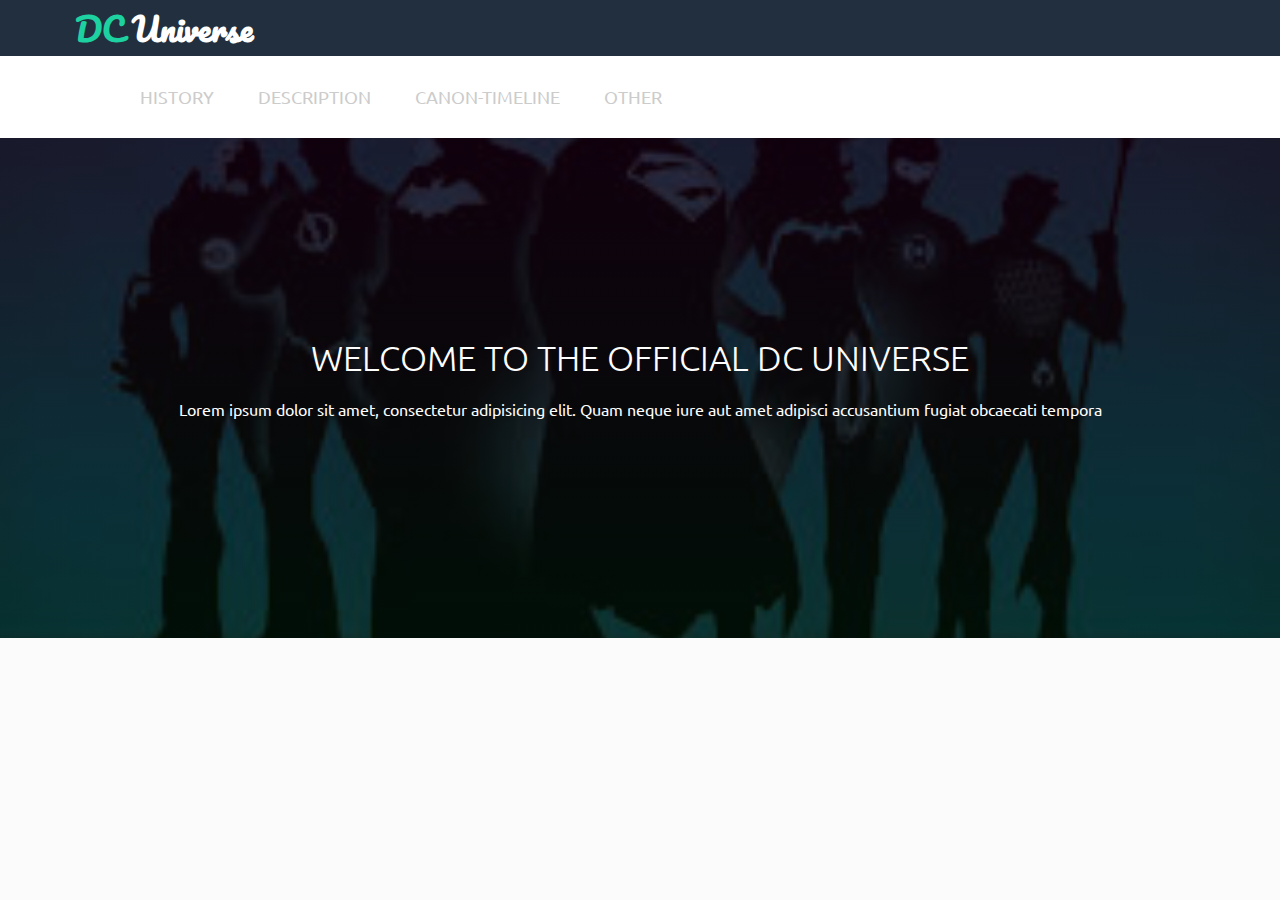
==== descri.html @ 22c5e516 "update" ====
<!DOCTYPE html>
<html lang="">
<head>
    <meta charset="utf-8">
    <meta name="viewport" content="width=device-width, initial-scale=1.0">
    <link rel="stylesheet" href="css/style.css">
    <link href="https://fonts.googleapis.com/css2?family=Pacifico&family=Ubuntu:wght@400;700&display=swap" rel="stylesheet">
    <title></title>
</head>

<body>
    <div class="container">
        <header>
            <h1 class="page-header"><span>DC</span> Universe</h1>
            <ul class="nav-menu">
                <a href="#"><li>History</li></a>
                <a href="#"><li>Description</li></a>
                <a href="#"><li>Canon-Timeline</li></a>
                <a href="#"><li>Other</li></a>
            </ul>
            <div class="header-image">
                <h2>Welcome to the Official DC Universe</h2>
                <p>Lorem ipsum dolor sit amet, consectetur adipisicing elit. Quam neque iure aut amet adipisci accusantium fugiat obcaecati tempora </p>
            </div>
        </header>
        
        <section>
            
        </section>
    </div>
</body>
</html>
---- css/style.css ----
*{
    box-sizing: border-box;
    margin: 0;
    padding: 0;  
}

body{
    font-family: 'Pacifico', cursive;
    font-family: 'Ubuntu', sans-serif;
}

li{    
    list-style: none;
    display: inline-block;
    
}

a{
    text-decoration: none;
}

.container{
    max-width: 1400px;
    margin: 0 auto;
    background-color: #fff;
}

/* -----------------------
          Header
------------------------*/
body{
    background-color: #fbfbfb;
}

.page-header {
    background-color: #222f3e;
    color: #fff;
    font-family: 'Pacifico' , cursive;
    padding-left: 70px;
}

.page-header span{
    margin-left: 5px;
    color: #1dd1a1;
}

/* Nav menu*/
.nav-menu{
    padding: 10px 0 10px 120px;
}

.nav-menu a{
    color: #ccc;
    font-size: 18px;
    text-transform: uppercase;
}

.nav-menu a:hover{
    color: #222f3e;
    font-weight: 700;
}

.nav-menu li{
    padding: 20px;
}

/* Header image*/
.header-image{
    background-image: linear-gradient(rgba(23,0,10, 0.7 ), rgba(0,20,0, 
    0.7)),url(../img/image1.jpg);
    background-size: cover;
    background-repeat: no-repeat;
    background-position: center;
    height: 500px;
    display: flex;
    justify-content: center;
    align-items: center;
    flex-direction: column;
    color: #fff;  
}

.header-image h2{
    font-weight: 300;
    text-transform: uppercase;
    font-size: 35px;
}

.header-image p{
    margin: 20px 170px;
    text-align: center;
}

/* -----------------------
        Journey ways
------------------------*/
.journey-ways{
    width: 90%;
    margin: auto;
    padding: 70px;
    padding-bottom: 40px;
}

.journey-ways h2{
    text-align: center;
    text-transform: uppercase;
    color: #222f3e;
    font-size: 35px;
    font-weight: 300;
}

.journey-ways h2 span{
    color: #1dd1a1;
    font-weight: 700;
}

#journey-explain{
    color: #222f3e;
    text-align: center;
    margin-top: 15px;
}

.travel-ways{
    display: flex;
    margin-top: 50px; 
    justify-content: space-between;
    text-align: center;
}

.ways-to-travel{
    width: 30%;
    
}

.ways-to-travel:nth-child(2) {
    margin-top: 30px;
}

.ways-to-travel h3{
    margin-top: 30px;
    text-transform: uppercase;
    color: #222f3e;
}

.ways-to-travel h3 span{
    color: #1dd1a1;
}

.ways-to-travel{
    margin-top: 10px;
    color: #222f3e;
}
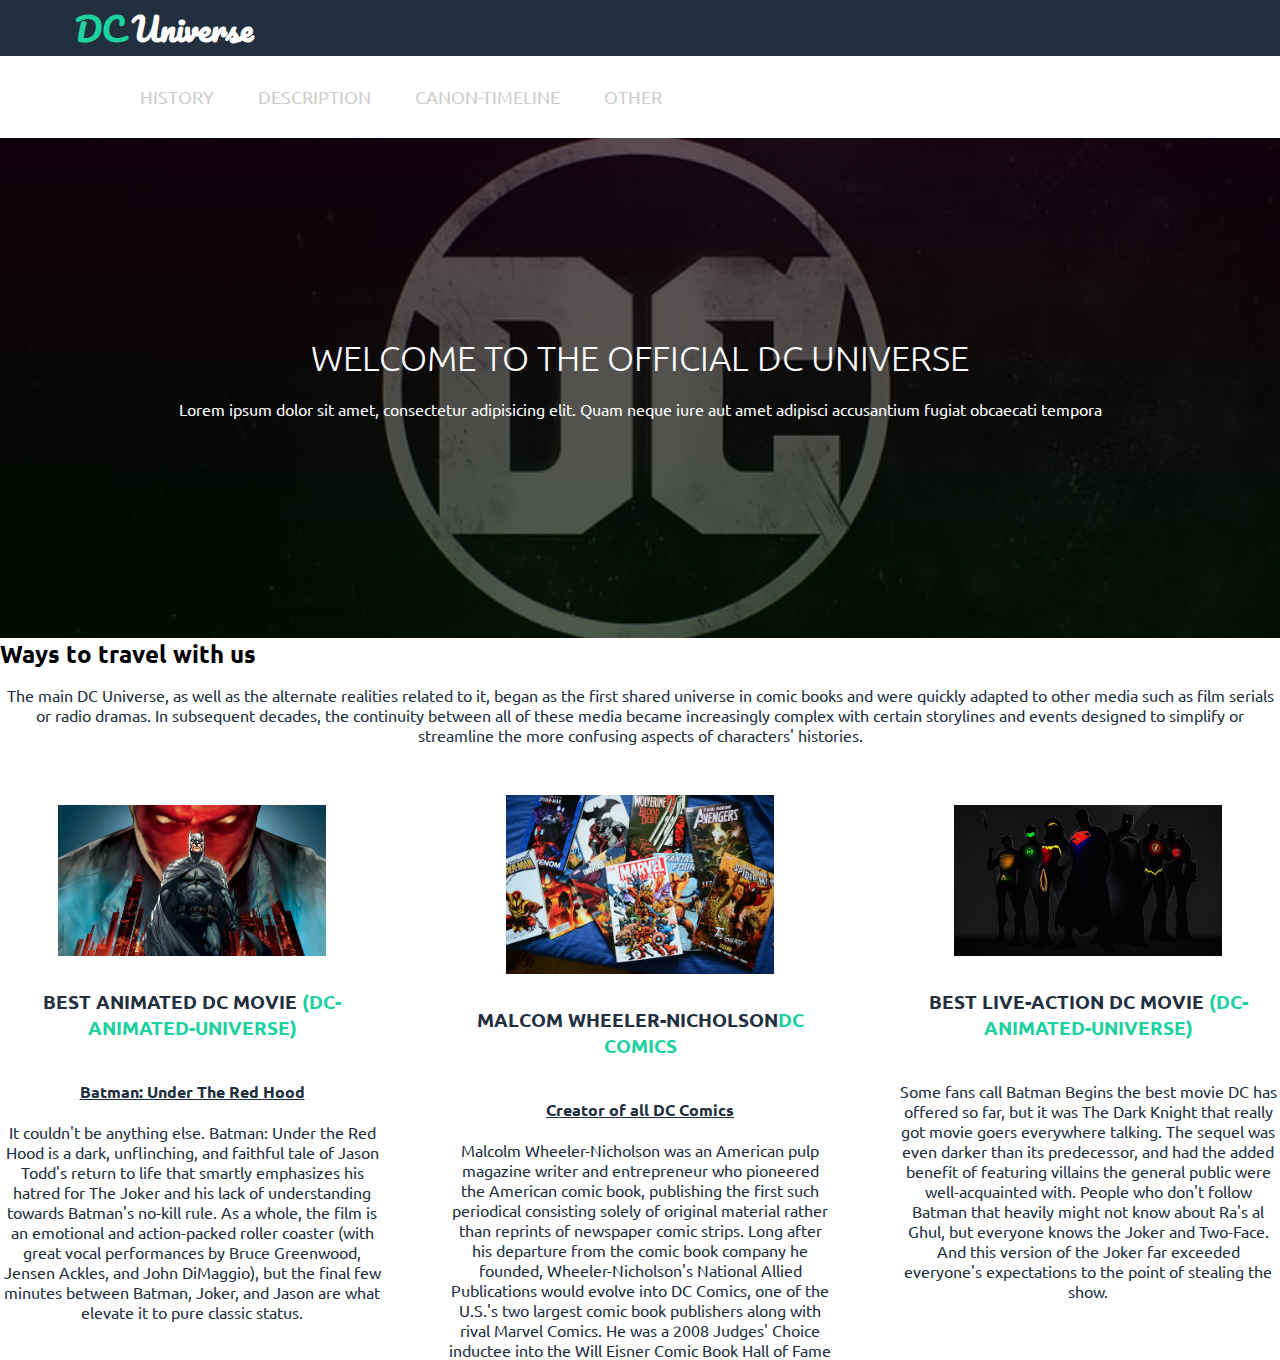
==== commit 8f789324: "update" ====
--- a/descri.html
+++ b/descri.html
@@ -25,7 +25,27 @@
         </header>
         
         <section>
-            
+            <section class="journey-way">
+           <h2>Ways to travel with <span>us</span></h2>
+           <p id="journey-explain">The main DC Universe, as well as the alternate realities related to it, began as the first shared universe in comic books and were quickly adapted to other media such as film serials or radio dramas. In subsequent decades, the continuity between all of these media became increasingly complex with certain storylines and events designed to simplify or streamline the more confusing aspects of characters' histories.</p>
+           <div class="travel-ways">
+           <div class="ways-to-travel">
+               <img src="img/image3.jpg" width="70%"alt="bus icon">
+               <h3>Best Animated DC Movie <span>(DC-Animated-Universe)</span></h3><br><br>
+               <p><b><u>Batman: Under The Red Hood</u></b><br><br>It couldn't be anything else. Batman: Under the Red Hood is a dark, unflinching, and faithful tale of Jason Todd's return to life that smartly emphasizes his hatred for The Joker and his lack of understanding towards Batman's no-kill rule. As a whole, the film is an emotional and action-packed roller coaster (with great vocal performances by Bruce Greenwood, Jensen Ackles, and John DiMaggio), but the final few minutes between Batman, Joker, and Jason are what elevate it to pure classic status.</p>
+           </div>
+           <div class="ways-to-travel">
+               <img src="img/image2.jpg" width="70%" alt="plane icon">
+               <h3>Malcom Wheeler-Nicholson<span>DC Comics</span></h3><br><br>
+               <p><b><u>Creator of all DC Comics</u></b><br><br>Malcolm Wheeler-Nicholson was an American pulp magazine writer and entrepreneur who pioneered the American comic book, publishing the first such periodical consisting solely of original material rather than reprints of newspaper comic strips. Long after his departure from the comic book company he founded, Wheeler-Nicholson's National Allied Publications would evolve into DC Comics, one of the U.S.'s two largest comic book publishers along with rival Marvel Comics. He was a 2008 Judges' Choice inductee into the Will Eisner Comic Book Hall of Fame</p>
+           </div>
+           <div class="ways-to-travel">
+               <img src="img/image1.jpg" width="70%" alt="taxi icon">
+               <h3>Best Live-Action DC Movie <span>(DC-Animated-Universe)</span></h3><br><br> 
+               <p>Some fans call Batman Begins the best movie DC has offered so far, but it was The Dark Knight that really got movie goers everywhere talking. The sequel was even darker than its predecessor, and had the added benefit of featuring villains the general public were well-acquainted with. People who don't follow Batman that heavily might not know about Ra's al Ghul, but everyone knows the Joker and Two-Face. And this version of the Joker far exceeded everyone's expectations to the point of stealing the show.</p>
+           </div>
+           </div>
+        </section>
         </section>
     </div>
 </body>
--- a/css/style.css
+++ b/css/style.css
@@ -69,7 +69,7 @@
 /* Header image*/
 .header-image{
     background-image: linear-gradient(rgba(23,0,10, 0.7 ), rgba(0,20,0, 
-    0.7)),url(../img/image1.jpg);
+    0.7)),url(../img/image.jpg);
     background-size: cover;
     background-repeat: no-repeat;
     background-position: center;
@@ -134,7 +134,7 @@
 }
 
 .ways-to-travel:nth-child(2) {
-    margin-top: 30px;
+    margin-top: 0px;
 }
 
 .ways-to-travel h3{
@@ -151,3 +151,39 @@
     margin-top: 10px;
     color: #222f3e;
 }
+
+/* -----------------------
+        City Gallery
+------------------------*/
+.city-images{
+    padding-top: 40px;
+    background-color: #1dd1a1;
+    color: #222f3e;
+}
+
+.images-of-cities{
+    display: flex;
+    flex-wrap: wrap;
+    justify-content: space-around;
+}
+
+.city-image{
+    width: 29%;
+    margin-bottom: 25px;
+    background-color: #fbfbfb;
+}
+
+.city-image img{
+    width: 100%;
+}
+
+.city-image h3{
+    padding: 15px;
+}
+
+.city-image p{
+    padding: 0 15px 10px 15px;
+    padding-bottom: 3px;
+}
+
+
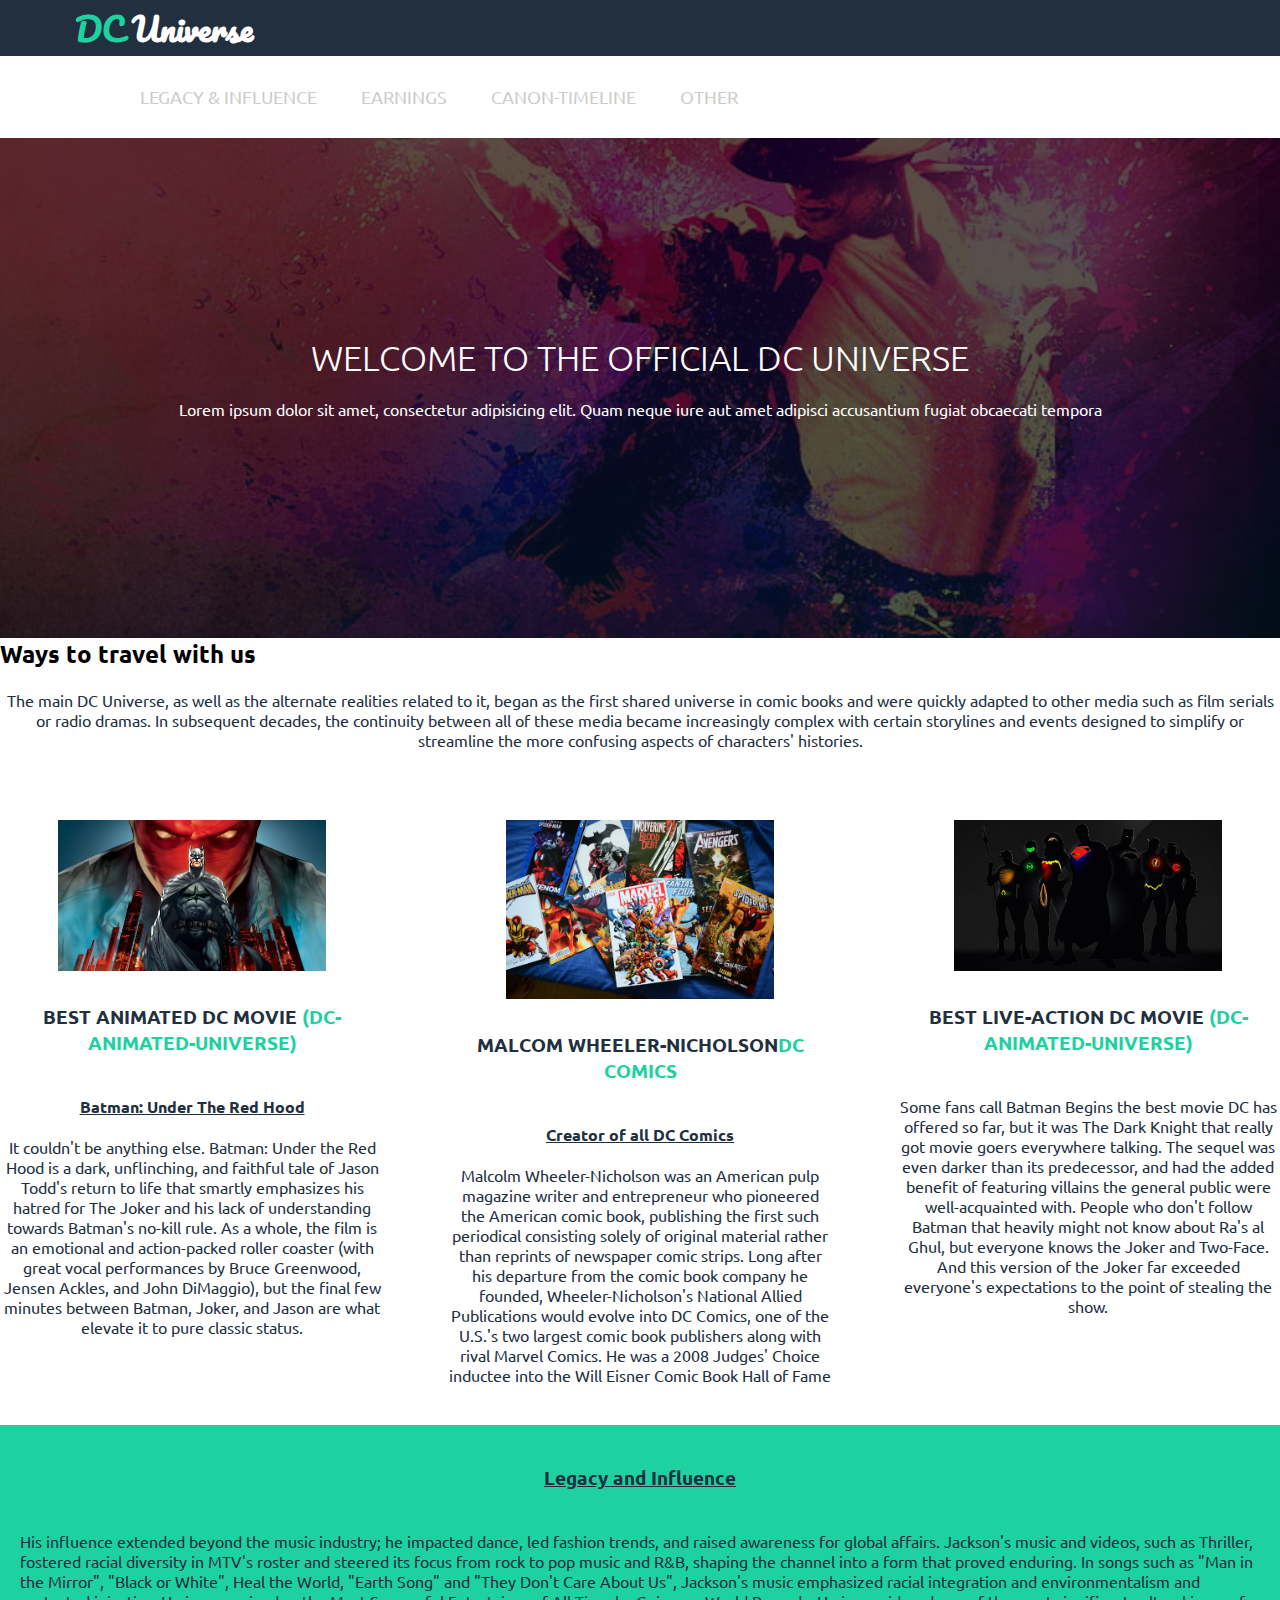
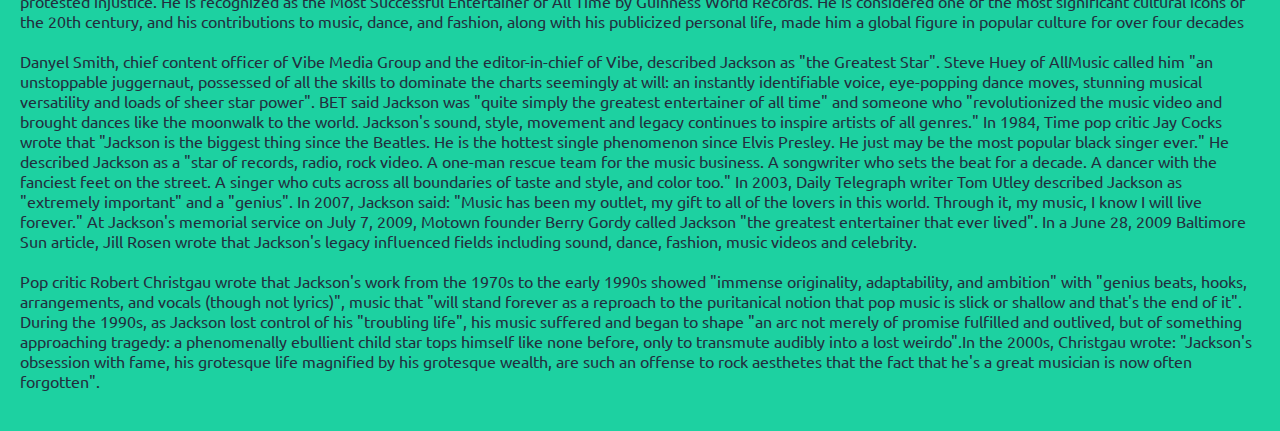
==== commit ad4968ed: "update" ====
--- a/descri.html
+++ b/descri.html
@@ -5,7 +5,7 @@
     <meta name="viewport" content="width=device-width, initial-scale=1.0">
     <link rel="stylesheet" href="css/style.css">
     <link href="https://fonts.googleapis.com/css2?family=Pacifico&family=Ubuntu:wght@400;700&display=swap" rel="stylesheet">
-    <title></title>
+    <title>Earnings</title>
 </head>
 
 <body>
@@ -13,8 +13,8 @@
         <header>
             <h1 class="page-header"><span>DC</span> Universe</h1>
             <ul class="nav-menu">
-                <a href="#"><li>History</li></a>
-                <a href="#"><li>Description</li></a>
+                <a href="history.html"><li>Legacy & Influence</li></a>
+                <a href="descri.html"><li>Earnings</li></a>
                 <a href="#"><li>Canon-Timeline</li></a>
                 <a href="#"><li>Other</li></a>
             </ul>
@@ -45,7 +45,23 @@
                <p>Some fans call Batman Begins the best movie DC has offered so far, but it was The Dark Knight that really got movie goers everywhere talking. The sequel was even darker than its predecessor, and had the added benefit of featuring villains the general public were well-acquainted with. People who don't follow Batman that heavily might not know about Ra's al Ghul, but everyone knows the Joker and Two-Face. And this version of the Joker far exceeded everyone's expectations to the point of stealing the show.</p>
            </div>
            </div>
+           
         </section>
+        </section>
+        <br><br>
+        <section class="city-images">    
+            <div class="images-of-cities">
+               <div class="headii">
+                <h3><u>Legacy and Influence</u></h3>
+                <br><br>
+                </div>
+                <p>His influence extended beyond the music industry; he impacted dance, led fashion trends, and raised awareness for global affairs. Jackson's music and videos, such as Thriller, fostered racial diversity in MTV's roster and steered its focus from rock to pop music and R&B, shaping the channel into a form that proved enduring. In songs such as "Man in the Mirror", "Black or White", Heal the World, "Earth Song" and "They Don't Care About Us", Jackson's music emphasized racial integration and environmentalism and protested injustice. He is recognized as the Most Successful Entertainer of All Time by Guinness World Records. He is considered one of the most significant cultural icons of the 20th century, and his contributions to music, dance, and fashion, along with his publicized personal life, made him a global figure in popular culture for over four decades 
+                <br><br>
+                Danyel Smith, chief content officer of Vibe Media Group and the editor-in-chief of Vibe, described Jackson as "the Greatest Star". Steve Huey of AllMusic called him "an unstoppable juggernaut, possessed of all the skills to dominate the charts seemingly at will: an instantly identifiable voice, eye-popping dance moves, stunning musical versatility and loads of sheer star power". BET said Jackson was "quite simply the greatest entertainer of all time" and someone who "revolutionized the music video and brought dances like the moonwalk to the world. Jackson's sound, style, movement and legacy continues to inspire artists of all genres." In 1984, Time pop critic Jay Cocks wrote that "Jackson is the biggest thing since the Beatles. He is the hottest single phenomenon since Elvis Presley. He just may be the most popular black singer ever." He described Jackson as a "star of records, radio, rock video. A one-man rescue team for the music business. A songwriter who sets the beat for a decade. A dancer with the fanciest feet on the street. A singer who cuts across all boundaries of taste and style, and color too." In 2003, Daily Telegraph writer Tom Utley described Jackson as "extremely important" and a "genius". In 2007, Jackson said: "Music has been my outlet, my gift to all of the lovers in this world. Through it, my music, I know I will live forever." At Jackson's memorial service on July 7, 2009, Motown founder Berry Gordy called Jackson "the greatest entertainer that ever lived". In a June 28, 2009 Baltimore Sun article, Jill Rosen wrote that Jackson's legacy influenced fields including sound, dance, fashion, music videos and celebrity.
+                <br><br>
+                Pop critic Robert Christgau wrote that Jackson's work from the 1970s to the early 1990s showed "immense originality, adaptability, and ambition" with "genius beats, hooks, arrangements, and vocals (though not lyrics)", music that "will stand forever as a reproach to the puritanical notion that pop music is slick or shallow and that's the end of it". During the 1990s, as Jackson lost control of his "troubling life", his music suffered and began to shape "an arc not merely of promise fulfilled and outlived, but of something approaching tragedy: a phenomenally ebullient child star tops himself like none before, only to transmute audibly into a lost weirdo".In the 2000s, Christgau wrote: "Jackson's obsession with fame, his grotesque life magnified by his grotesque wealth, are such an offense to rock aesthetes that the fact that he's a great musician is now often forgotten".</p>
+            </div> 
+            <br><br>
         </section>
     </div>
 </body>
--- a/css/style.css
+++ b/css/style.css
@@ -69,7 +69,7 @@
 /* Header image*/
 .header-image{
     background-image: linear-gradient(rgba(23,0,10, 0.7 ), rgba(0,20,0, 
-    0.7)),url(../img/image.jpg);
+    0.7)),url(../img/imagem2.jpg);
     background-size: cover;
     background-repeat: no-repeat;
     background-position: center;
@@ -97,8 +97,8 @@
 ------------------------*/
 .journey-ways{
     width: 90%;
-    margin: auto;
-    padding: 70px;
+    margin: 100px;
+    padding: 80px;
     padding-bottom: 40px;
 }
 
@@ -106,7 +106,7 @@
     text-align: center;
     text-transform: uppercase;
     color: #222f3e;
-    font-size: 35px;
+    font-size: 100px;
     font-weight: 300;
 }
 
@@ -118,7 +118,7 @@
 #journey-explain{
     color: #222f3e;
     text-align: center;
-    margin-top: 15px;
+    margin-top: 20px;
 }
 
 .travel-ways{
@@ -134,7 +134,7 @@
 }
 
 .ways-to-travel:nth-child(2) {
-    margin-top: 0px;
+    margin-top: 20px;
 }
 
 .ways-to-travel h3{
@@ -148,7 +148,7 @@
 }
 
 .ways-to-travel{
-    margin-top: 10px;
+    margin-top: 20px;
     color: #222f3e;
 }
 
@@ -165,6 +165,12 @@
     display: flex;
     flex-wrap: wrap;
     justify-content: space-around;
+    padding-left: 20px;
+    padding-right: 20px;
+}
+
+.headii{
+    text-align: center;
 }
 
 .city-image{
@@ -186,4 +192,3 @@
     padding-bottom: 3px;
 }
 
-
